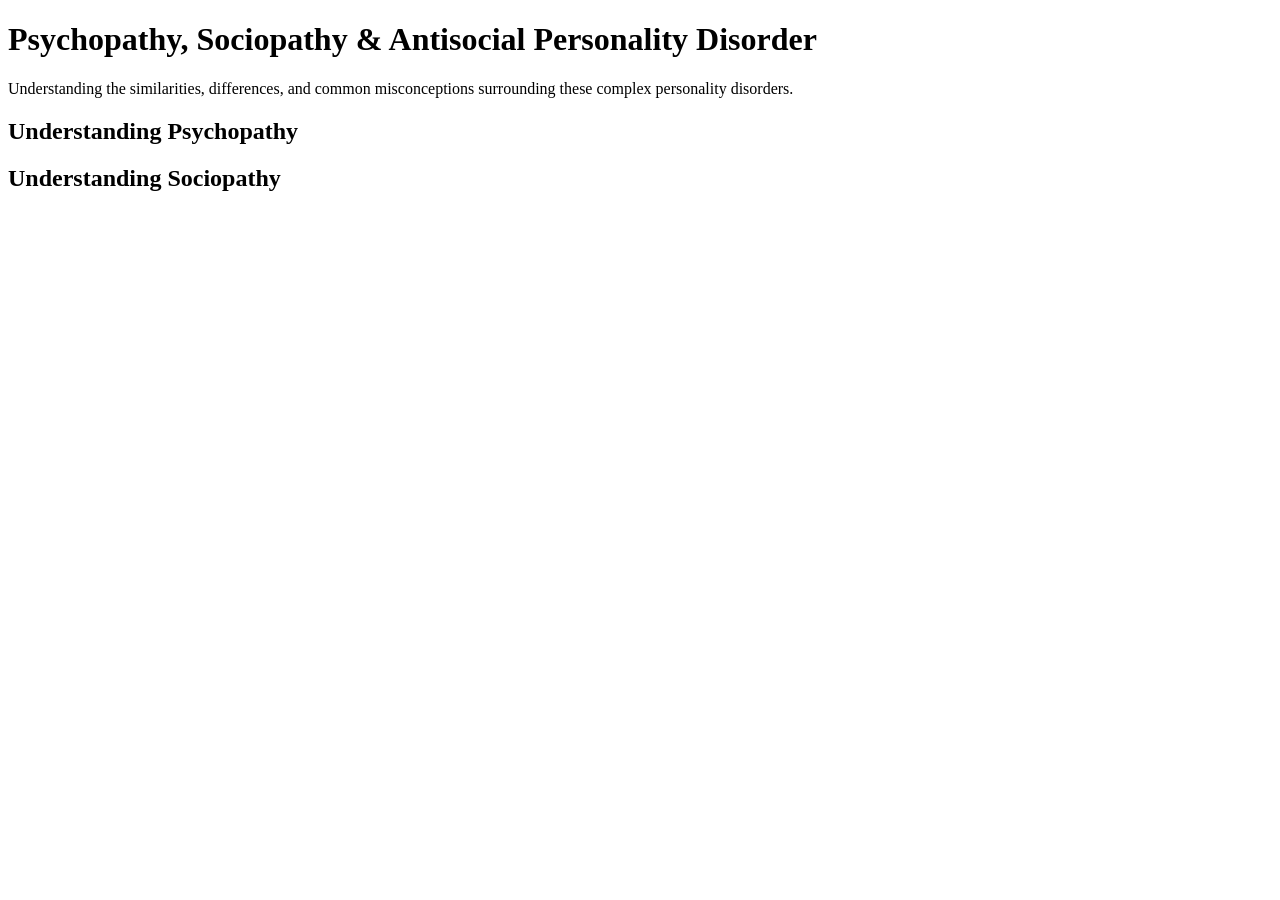
==== index.html @ ae88e932 "Add initial website files" ====
<!doctype html>
<html lang="en">
  <head>
    <meta charset="UTF-8" />
    <meta name="viewport" content="width=device-width, initial-scale=1.0" />
    <title>Home | Psychopathy, Sociopathy and ASPD</title>
  </head>
  <body>
    <header class="hero">
      <h1>Psychopathy, Sociopathy & Antisocial Personality Disorder</h1>
      <p class="subtitle">
        Understanding the similarities, differences, and common misconceptions
        surrounding these complex personality disorders.
      </p>
    </header>
    <main>
      <section>
        <h2>Understanding Psychopathy</h2>
        <p></p>
      </section>
      <section>
        <h2>Understanding Sociopathy</h2>
        <p></p>
      </section>
    </main>
  </body>
</html>
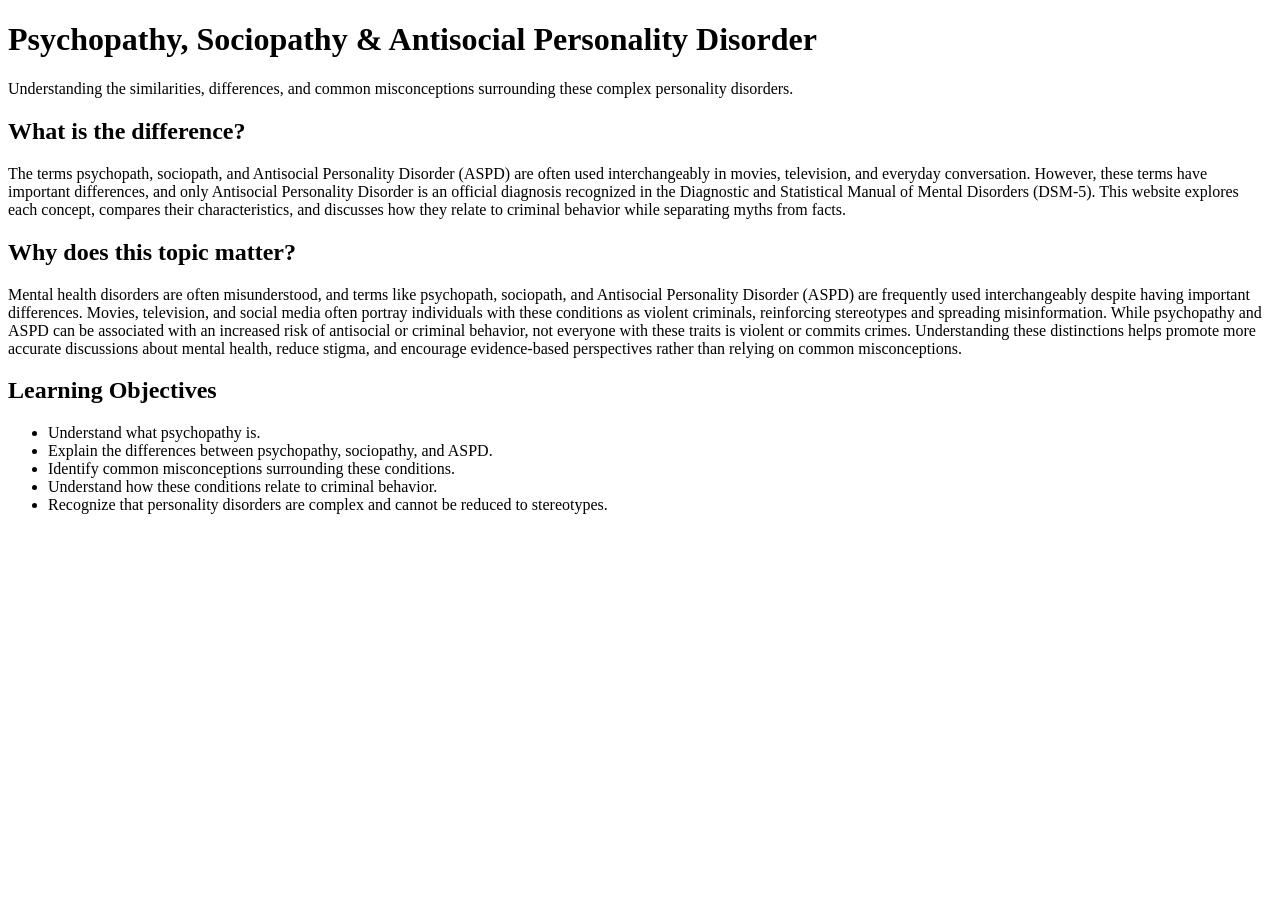
==== commit b0c18ed5: "feat: add homepage content" ====
--- a/index.html
+++ b/index.html
@@ -15,12 +15,21 @@
     </header>
     <main>
       <section>
-        <h2>Understanding Psychopathy</h2>
-        <p></p>
+        <h2>What is the difference?</h2>
+        <p>The terms psychopath, sociopath, and Antisocial Personality Disorder (ASPD) are often used interchangeably in movies, television, and everyday conversation. However, these terms have important differences, and only Antisocial Personality Disorder is an official diagnosis recognized in the Diagnostic and Statistical Manual of Mental Disorders (DSM-5). This website explores each concept, compares their characteristics, and discusses how they relate to criminal behavior while separating myths from facts.</p>
       </section>
       <section>
-        <h2>Understanding Sociopathy</h2>
-        <p></p>
+        <h2>Why does this topic matter?</h2>
+        <p>Mental health disorders are often misunderstood, and terms like psychopath, sociopath, and Antisocial Personality Disorder (ASPD) are frequently used interchangeably despite having important differences. Movies, television, and social media often portray individuals with these conditions as violent criminals, reinforcing stereotypes and spreading misinformation. While psychopathy and ASPD can be associated with an increased risk of antisocial or criminal behavior, not everyone with these traits is violent or commits crimes. Understanding these distinctions helps promote more accurate discussions about mental health, reduce stigma, and encourage evidence-based perspectives rather than relying on common misconceptions.</p>
+      </section>
+      <section>
+        <h2>Learning Objectives</h2>
+        <ul>
+          <li>Understand what psychopathy is.</li>
+          <li>Explain the differences between psychopathy, sociopathy, and ASPD.</li>
+          <li>Identify common misconceptions surrounding these conditions.</li>
+          <li>Understand how these conditions relate to criminal behavior.</li>
+          <li>Recognize that personality disorders are complex and cannot be reduced to stereotypes.</li>
       </section>
     </main>
   </body>
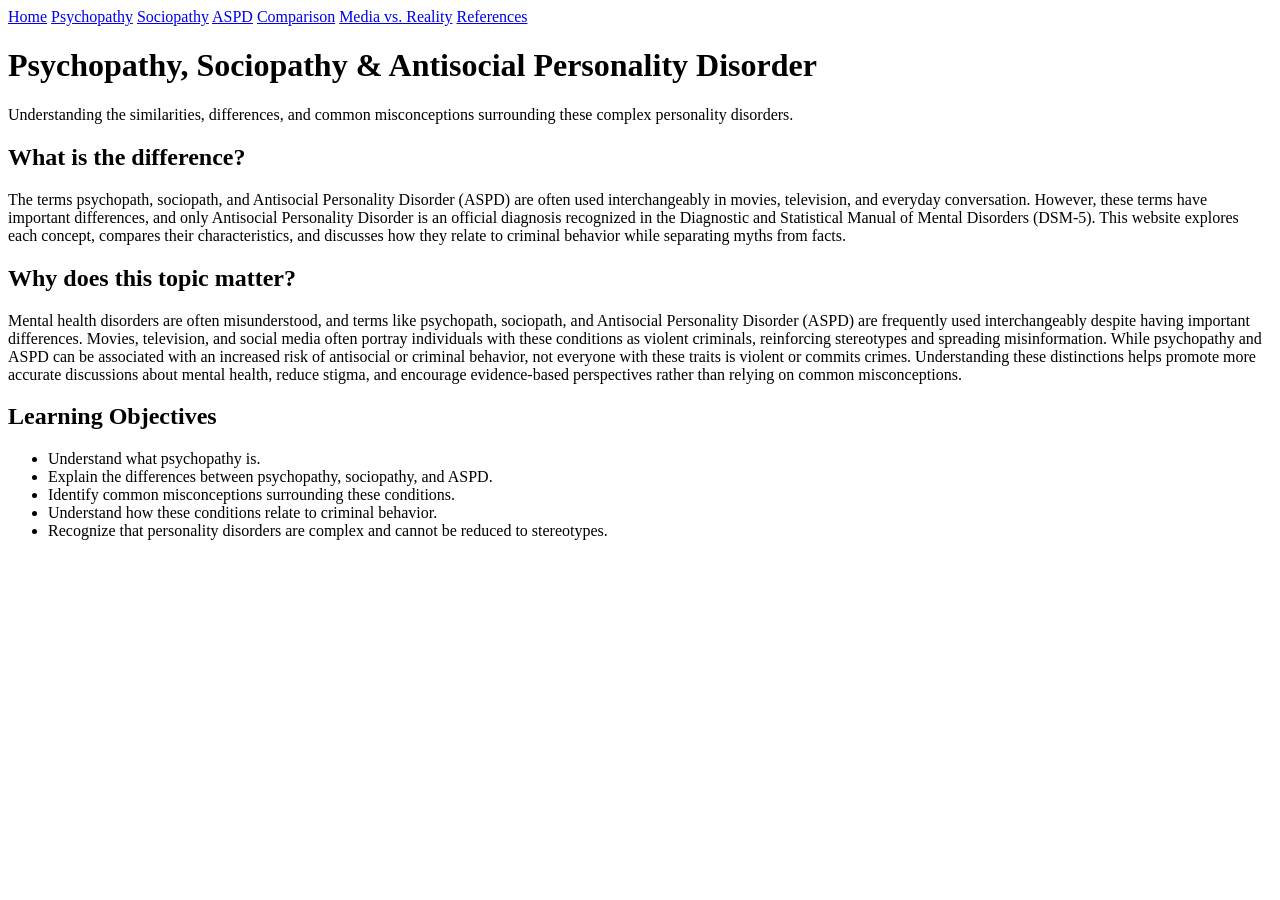
==== commit 7d2c02cc: "feat: Add psychopathy webpage and nav bar" ====
--- a/index.html
+++ b/index.html
@@ -6,6 +6,15 @@
     <title>Home | Psychopathy, Sociopathy and ASPD</title>
   </head>
   <body>
+    <nav>
+      <a href="index.html">Home</a>
+      <a href="psychopathy.html">Psychopathy</a>
+      <a href="sociopathy.html">Sociopathy</a>
+      <a href="aspd.html">ASPD</a>
+      <a href="comparison.html">Comparison</a>
+      <a href="media.html">Media vs. Reality</a>
+      <a href="references.html">References</a>
+    </nav>
     <header class="hero">
       <h1>Psychopathy, Sociopathy & Antisocial Personality Disorder</h1>
       <p class="subtitle">
@@ -16,20 +25,47 @@
     <main>
       <section>
         <h2>What is the difference?</h2>
-        <p>The terms psychopath, sociopath, and Antisocial Personality Disorder (ASPD) are often used interchangeably in movies, television, and everyday conversation. However, these terms have important differences, and only Antisocial Personality Disorder is an official diagnosis recognized in the Diagnostic and Statistical Manual of Mental Disorders (DSM-5). This website explores each concept, compares their characteristics, and discusses how they relate to criminal behavior while separating myths from facts.</p>
+        <p>
+          The terms psychopath, sociopath, and Antisocial Personality Disorder
+          (ASPD) are often used interchangeably in movies, television, and
+          everyday conversation. However, these terms have important
+          differences, and only Antisocial Personality Disorder is an official
+          diagnosis recognized in the Diagnostic and Statistical Manual of
+          Mental Disorders (DSM-5). This website explores each concept, compares
+          their characteristics, and discusses how they relate to criminal
+          behavior while separating myths from facts.
+        </p>
       </section>
       <section>
         <h2>Why does this topic matter?</h2>
-        <p>Mental health disorders are often misunderstood, and terms like psychopath, sociopath, and Antisocial Personality Disorder (ASPD) are frequently used interchangeably despite having important differences. Movies, television, and social media often portray individuals with these conditions as violent criminals, reinforcing stereotypes and spreading misinformation. While psychopathy and ASPD can be associated with an increased risk of antisocial or criminal behavior, not everyone with these traits is violent or commits crimes. Understanding these distinctions helps promote more accurate discussions about mental health, reduce stigma, and encourage evidence-based perspectives rather than relying on common misconceptions.</p>
+        <p>
+          Mental health disorders are often misunderstood, and terms like
+          psychopath, sociopath, and Antisocial Personality Disorder (ASPD) are
+          frequently used interchangeably despite having important differences.
+          Movies, television, and social media often portray individuals with
+          these conditions as violent criminals, reinforcing stereotypes and
+          spreading misinformation. While psychopathy and ASPD can be associated
+          with an increased risk of antisocial or criminal behavior, not
+          everyone with these traits is violent or commits crimes. Understanding
+          these distinctions helps promote more accurate discussions about
+          mental health, reduce stigma, and encourage evidence-based
+          perspectives rather than relying on common misconceptions.
+        </p>
       </section>
       <section>
         <h2>Learning Objectives</h2>
         <ul>
           <li>Understand what psychopathy is.</li>
-          <li>Explain the differences between psychopathy, sociopathy, and ASPD.</li>
+          <li>
+            Explain the differences between psychopathy, sociopathy, and ASPD.
+          </li>
           <li>Identify common misconceptions surrounding these conditions.</li>
           <li>Understand how these conditions relate to criminal behavior.</li>
-          <li>Recognize that personality disorders are complex and cannot be reduced to stereotypes.</li>
+          <li>
+            Recognize that personality disorders are complex and cannot be
+            reduced to stereotypes.
+          </li>
+        </ul>
       </section>
     </main>
   </body>
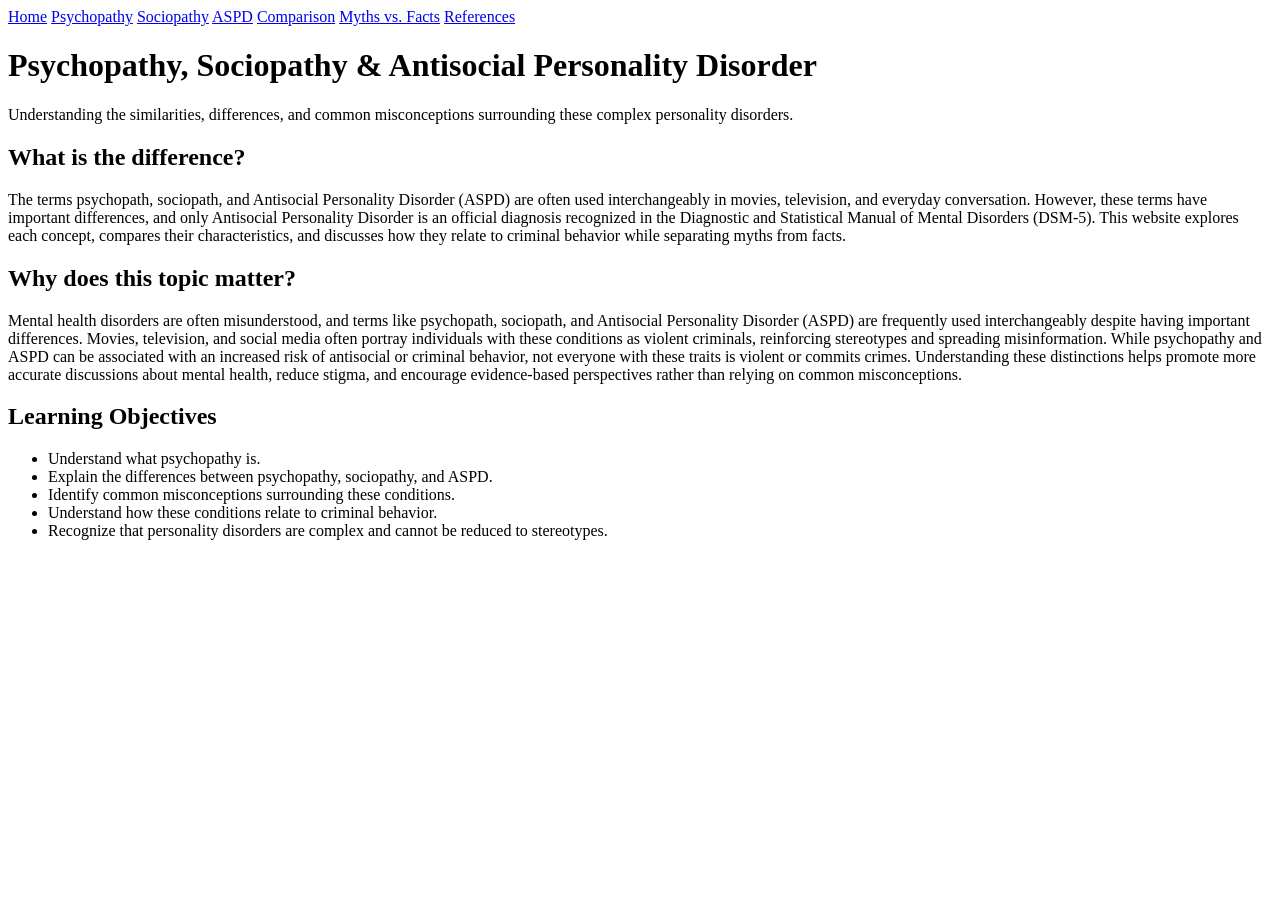
==== commit ba246357: "feat: added webpages and updated nav bars" ====
--- a/index.html
+++ b/index.html
@@ -12,7 +12,7 @@
       <a href="sociopathy.html">Sociopathy</a>
       <a href="aspd.html">ASPD</a>
       <a href="comparison.html">Comparison</a>
-      <a href="media.html">Media vs. Reality</a>
+      <a href="myths.html">Myths vs. Facts</a>
       <a href="references.html">References</a>
     </nav>
     <header class="hero">
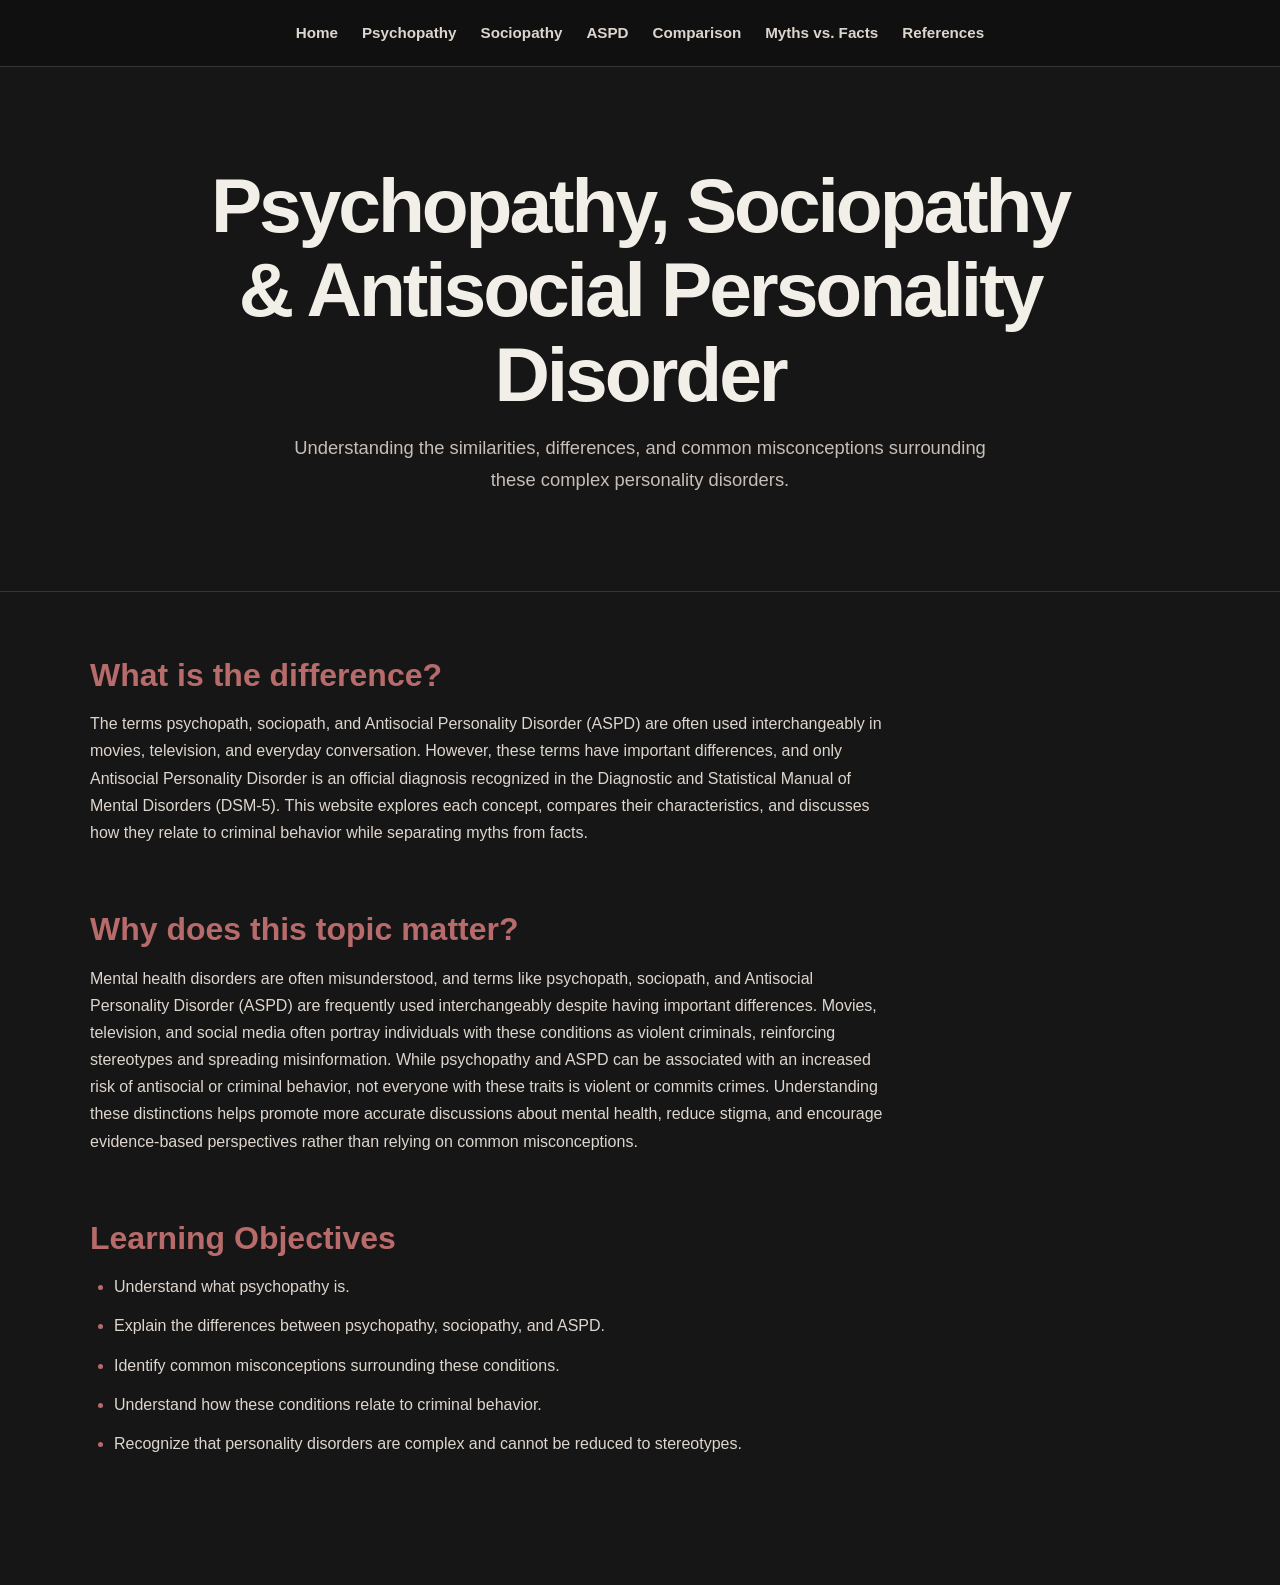
==== commit 9b17040d: "Link stylesheet to each webpage" ====
--- a/index.html
+++ b/index.html
@@ -3,6 +3,7 @@
   <head>
     <meta charset="UTF-8" />
     <meta name="viewport" content="width=device-width, initial-scale=1.0" />
+    <link rel="stylesheet" href="styles.css" />
     <title>Home | Psychopathy, Sociopathy and ASPD</title>
   </head>
   <body>
@@ -12,7 +13,7 @@
       <a href="sociopathy.html">Sociopathy</a>
       <a href="aspd.html">ASPD</a>
       <a href="comparison.html">Comparison</a>
-      <a href="myths.html">Myths vs. Facts</a>
+      <a href="myths-vs-facts.html">Myths vs. Facts</a>
       <a href="references.html">References</a>
     </nav>
     <header class="hero">
--- a/styles.css
+++ b/styles.css
@@ -0,0 +1,440 @@
+/* =========================================
+   GLOBAL STYLES
+   ========================================= */
+
+* {
+  box-sizing: border-box;
+  margin: 0;
+  padding: 0;
+}
+
+html {
+  scroll-behavior: smooth;
+}
+
+body {
+  font-family: Arial, Helvetica, sans-serif;
+  line-height: 1.7;
+  color: #f2eee8;
+  background-color: #171616;
+}
+
+a {
+  color: inherit;
+  text-decoration: none;
+}
+
+p {
+  max-width: 800px;
+}
+
+ul,
+ol {
+  padding-left: 1.5rem;
+}
+
+/* =========================================
+   NAVIGATION
+   ========================================= */
+
+nav {
+  display: flex;
+  justify-content: center;
+  align-items: center;
+  flex-wrap: wrap;
+  gap: 1.5rem;
+  padding: 1.25rem 2rem;
+  background-color: #111010;
+  border-bottom: 1px solid #393434;
+  position: sticky;
+  top: 0;
+  z-index: 1000;
+}
+
+nav a {
+  color: #ddd6ce;
+  font-size: 0.95rem;
+  font-weight: 600;
+  transition: color 0.3s ease;
+}
+
+nav a:hover {
+  color: #b86b6b;
+}
+
+/* =========================================
+   HEADER / HERO
+   ========================================= */
+
+header {
+  text-align: center;
+  padding: 6rem 2rem;
+  background: linear-gradient(rgba(23, 22, 22, 0.88), rgba(23, 22, 22, 0.95));
+  border-bottom: 1px solid #393434;
+}
+
+header h1 {
+  max-width: 900px;
+  margin: 0 auto 1rem;
+  font-size: clamp(2.5rem, 6vw, 5rem);
+  line-height: 1.1;
+  letter-spacing: -0.04em;
+}
+
+header p {
+  margin: 0 auto;
+  color: #c7bfb7;
+  font-size: 1.15rem;
+  max-width: 700px;
+}
+
+/* =========================================
+   MAIN CONTENT
+   ========================================= */
+
+main {
+  width: min(1100px, 90%);
+  margin: 0 auto;
+  padding: 4rem 0;
+}
+
+section {
+  margin-bottom: 4rem;
+}
+
+section h2 {
+  margin-bottom: 1rem;
+  color: #b86b6b;
+  font-size: 2rem;
+  line-height: 1.2;
+}
+
+section p {
+  color: #ddd6ce;
+  margin-bottom: 1rem;
+}
+
+/* =========================================
+   LISTS
+   ========================================= */
+
+section ul li,
+section ol li {
+  margin-bottom: 0.75rem;
+  color: #ddd6ce;
+}
+
+section ul li::marker {
+  color: #b86b6b;
+}
+
+/* =========================================
+   CARDS
+   ========================================= */
+
+.card-grid {
+  display: grid;
+  grid-template-columns: repeat(3, 1fr);
+  gap: 1.5rem;
+  margin-top: 2rem;
+}
+
+.card {
+  background-color: #211f1f;
+  border: 1px solid #393434;
+  border-radius: 12px;
+  padding: 1.75rem;
+  transition:
+    transform 0.3s ease,
+    border-color 0.3s ease,
+    box-shadow 0.3s ease;
+}
+
+.card:hover {
+  transform: translateY(-5px);
+  border-color: #8f5151;
+  box-shadow: 0 10px 30px rgba(0, 0, 0, 0.25);
+}
+
+.card h3 {
+  color: #e1a0a0;
+  margin-bottom: 0.75rem;
+}
+
+.card p {
+  color: #c7bfb7;
+  margin-bottom: 0;
+}
+
+/* =========================================
+   TRAIT CARDS
+   ========================================= */
+
+.trait-grid {
+  display: grid;
+  grid-template-columns: repeat(3, 1fr);
+  gap: 1.5rem;
+  margin-top: 2rem;
+}
+
+.trait-card {
+  padding: 1.5rem;
+  background-color: #211f1f;
+  border-left: 4px solid #8f5151;
+  border-radius: 8px;
+}
+
+.trait-card h3 {
+  margin-bottom: 0.5rem;
+  color: #e1a0a0;
+}
+
+.trait-card p {
+  margin-bottom: 0;
+}
+
+/* =========================================
+   COMPARISON TABLE
+   ========================================= */
+
+table {
+  width: 100%;
+  border-collapse: collapse;
+  margin-top: 2rem;
+  background-color: #211f1f;
+  border: 1px solid #393434;
+  border-radius: 10px;
+  overflow: hidden;
+}
+
+th,
+td {
+  padding: 1rem;
+  text-align: left;
+  border-bottom: 1px solid #393434;
+}
+
+th {
+  background-color: #302b2b;
+  color: #e1a0a0;
+  font-weight: 700;
+}
+
+td {
+  color: #ddd6ce;
+}
+
+tr:last-child td {
+  border-bottom: none;
+}
+
+tr:hover td {
+  background-color: #272323;
+}
+
+/* =========================================
+   MYTHS VS FACTS
+   ========================================= */
+
+.myth {
+  margin-bottom: 2rem;
+  padding: 2rem;
+  background-color: #211f1f;
+  border-radius: 12px;
+  border: 1px solid #393434;
+}
+
+.myth h2 {
+  color: #d28a8a;
+  margin-bottom: 1rem;
+}
+
+.fact {
+  padding-top: 1rem;
+  border-top: 1px solid #393434;
+}
+
+.fact strong {
+  color: #d7a0a0;
+}
+
+/* =========================================
+   HIGHLIGHT / CALLOUT
+   ========================================= */
+
+.callout {
+  margin: 2rem 0;
+  padding: 2rem;
+  background-color: #2a2323;
+  border-left: 5px solid #b86b6b;
+  border-radius: 8px;
+}
+
+.callout h3 {
+  margin-bottom: 0.5rem;
+  color: #e1a0a0;
+}
+
+.callout p {
+  margin-bottom: 0;
+}
+
+/* =========================================
+   COMPARISON CARDS
+   ========================================= */
+
+.comparison-grid {
+  display: grid;
+  grid-template-columns: repeat(3, 1fr);
+  gap: 1.5rem;
+  margin-top: 2rem;
+}
+
+.comparison-card {
+  padding: 2rem;
+  text-align: center;
+  background-color: #211f1f;
+  border: 1px solid #393434;
+  border-radius: 12px;
+}
+
+.comparison-card h3 {
+  margin-bottom: 1rem;
+  color: #d28a8a;
+  font-size: 1.5rem;
+}
+
+.comparison-card p {
+  margin: 0 auto;
+}
+
+/* =========================================
+   LINKS / BUTTONS
+   ========================================= */
+
+.button {
+  display: inline-block;
+  margin-top: 1rem;
+  padding: 0.75rem 1.25rem;
+  background-color: #8f5151;
+  color: #fff;
+  border-radius: 6px;
+  font-weight: 600;
+  transition: background-color 0.3s ease;
+}
+
+.button:hover {
+  background-color: #b86b6b;
+}
+
+/* =========================================
+   REFERENCES
+   ========================================= */
+
+.references {
+  counter-reset: references;
+}
+
+.references li {
+  margin-bottom: 1.5rem;
+  padding-left: 0.5rem;
+}
+
+.references a {
+  color: #d28a8a;
+  text-decoration: underline;
+}
+
+.references a:hover {
+  color: #f0b0b0;
+}
+
+/* =========================================
+   FOOTER
+   ========================================= */
+
+footer {
+  padding: 2rem;
+  text-align: center;
+  background-color: #111010;
+  border-top: 1px solid #393434;
+}
+
+footer p {
+  margin: 0 auto;
+  color: #958e88;
+  font-size: 0.9rem;
+}
+
+/* =========================================
+   RESPONSIVE DESIGN
+   ========================================= */
+
+@media (max-width: 900px) {
+  .card-grid,
+  .trait-grid,
+  .comparison-grid {
+    grid-template-columns: repeat(2, 1fr);
+  }
+
+  header {
+    padding: 5rem 1.5rem;
+  }
+
+  main {
+    width: min(92%, 800px);
+  }
+}
+
+@media (max-width: 650px) {
+  nav {
+    gap: 0.75rem 1rem;
+    padding: 1rem;
+  }
+
+  nav a {
+    font-size: 0.85rem;
+  }
+
+  header {
+    padding: 4rem 1rem;
+  }
+
+  header h1 {
+    font-size: 2.5rem;
+  }
+
+  header p {
+    font-size: 1rem;
+  }
+
+  main {
+    width: 92%;
+    padding: 3rem 0;
+  }
+
+  section {
+    margin-bottom: 3rem;
+  }
+
+  section h2 {
+    font-size: 1.6rem;
+  }
+
+  .card-grid,
+  .trait-grid,
+  .comparison-grid {
+    grid-template-columns: 1fr;
+  }
+
+  table {
+    display: block;
+    overflow-x: auto;
+    white-space: nowrap;
+  }
+
+  th,
+  td {
+    padding: 0.75rem;
+  }
+}
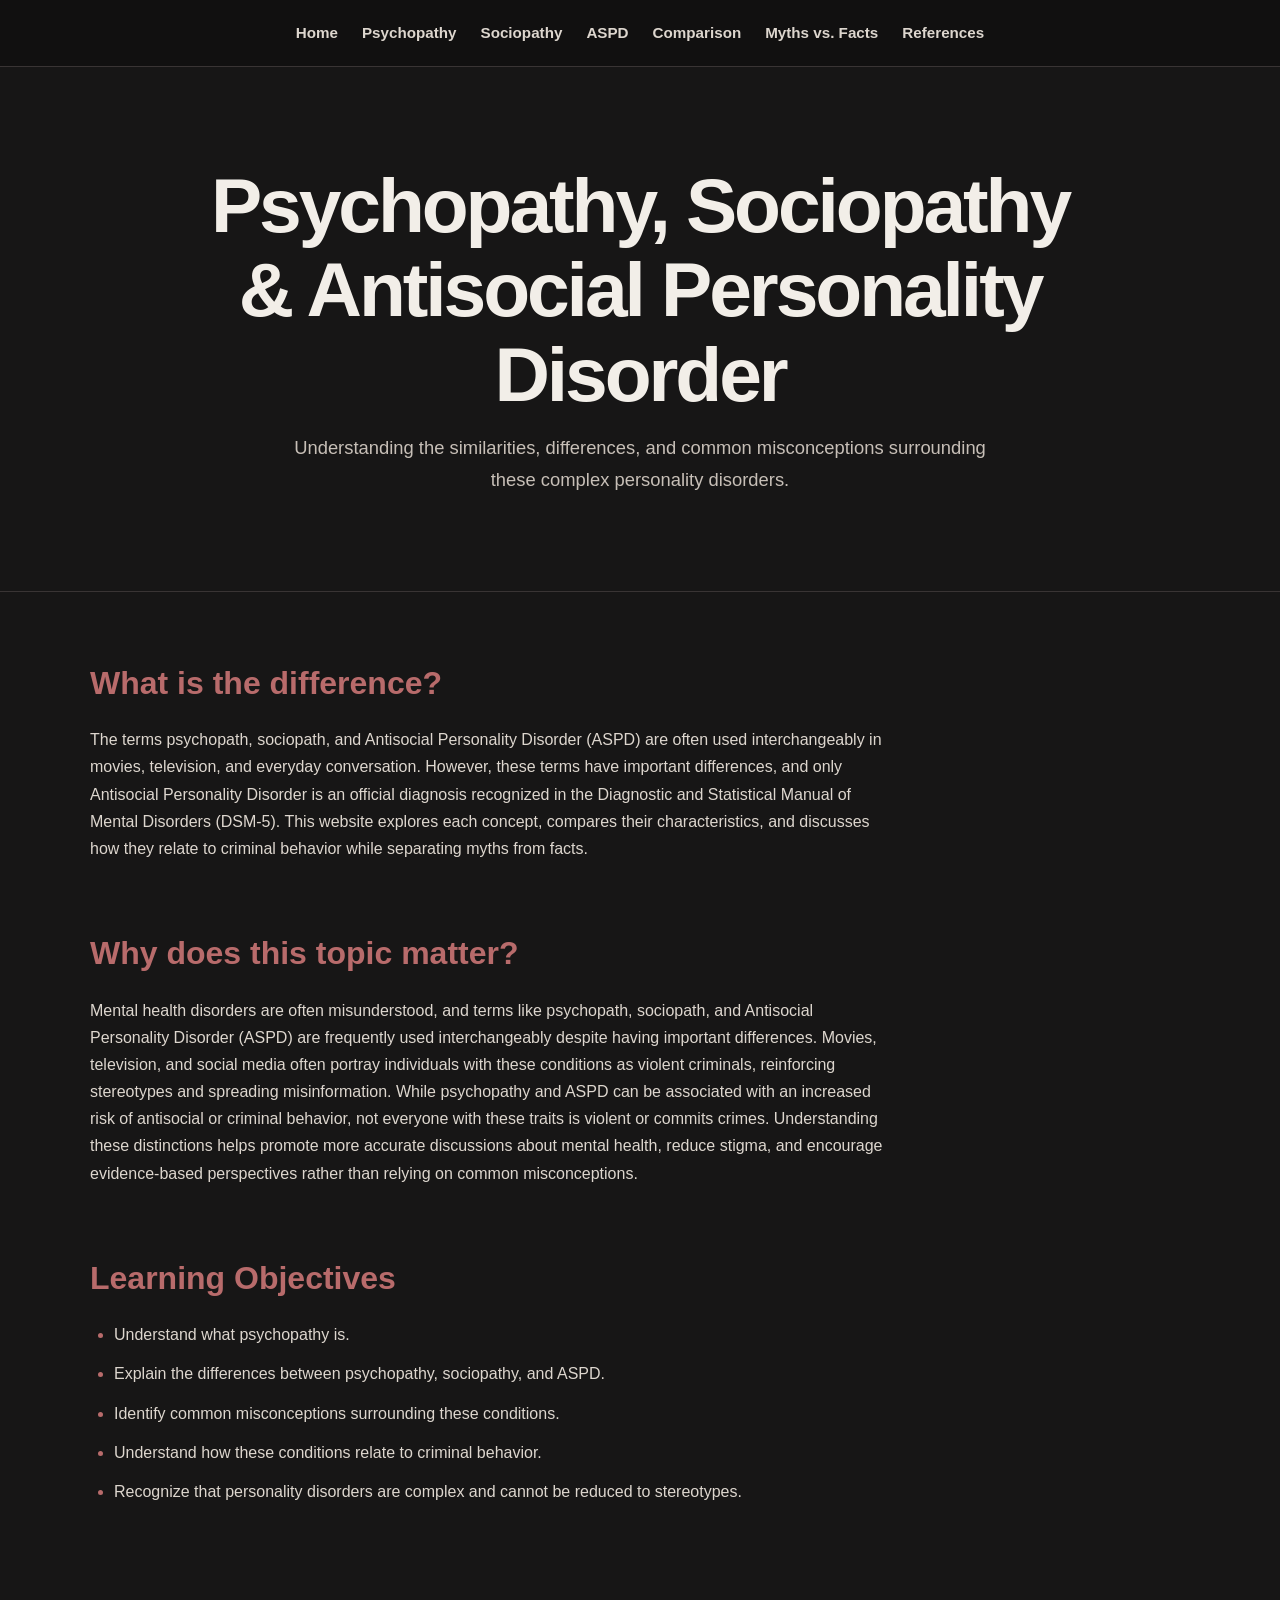
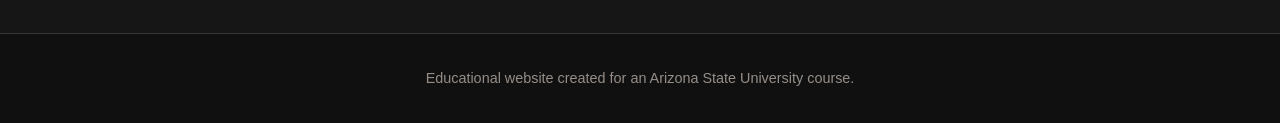
==== commit b3a58711: "Update index webpage footer" ====
--- a/index.html
+++ b/index.html
@@ -69,5 +69,8 @@
         </ul>
       </section>
     </main>
+    <footer>
+      <p>Educational website created for an Arizona State University course.</p>
+    </footer>
   </body>
 </html>
--- a/styles.css
+++ b/styles.css
@@ -17,6 +17,21 @@
   line-height: 1.7;
   color: #f2eee8;
   background-color: #171616;
+
+  /* Page transition */
+  animation: pageFade 0.8s ease-in-out;
+}
+
+@keyframes pageFade {
+  from {
+    opacity: 0;
+    transform: translateY(8px);
+  }
+
+  to {
+    opacity: 1;
+    transform: translateY(0);
+  }
 }
 
 a {
@@ -43,9 +58,12 @@
   align-items: center;
   flex-wrap: wrap;
   gap: 1.5rem;
+
   padding: 1.25rem 2rem;
+
   background-color: #111010;
   border-bottom: 1px solid #393434;
+
   position: sticky;
   top: 0;
   z-index: 1000;
@@ -55,6 +73,7 @@
   color: #ddd6ce;
   font-size: 0.95rem;
   font-weight: 600;
+
   transition: color 0.3s ease;
 }
 
@@ -63,28 +82,38 @@
 }
 
 /* =========================================
-   HEADER / HERO
+   HEADER
    ========================================= */
 
 header {
   text-align: center;
+
   padding: 6rem 2rem;
-  background: linear-gradient(rgba(23, 22, 22, 0.88), rgba(23, 22, 22, 0.95));
+
+  background-color: #171616;
+
   border-bottom: 1px solid #393434;
 }
 
 header h1 {
   max-width: 900px;
+
   margin: 0 auto 1rem;
+
   font-size: clamp(2.5rem, 6vw, 5rem);
+
   line-height: 1.1;
+
   letter-spacing: -0.04em;
 }
 
 header p {
   margin: 0 auto;
+
   color: #c7bfb7;
+
   font-size: 1.15rem;
+
   max-width: 700px;
 }
 
@@ -94,7 +123,9 @@
 
 main {
   width: min(1100px, 90%);
+
   margin: 0 auto;
+
   padding: 4rem 0;
 }
 
@@ -104,14 +135,75 @@
 
 section h2 {
   margin-bottom: 1rem;
+
   color: #b86b6b;
+
   font-size: 2rem;
-  line-height: 1.2;
 }
 
 section p {
   color: #ddd6ce;
+
   margin-bottom: 1rem;
+}
+
+/* =========================================
+   CARDS
+   ========================================= */
+
+.card-grid,
+.trait-grid,
+.comparison-grid {
+  display: grid;
+
+  grid-template-columns: repeat(3, 1fr);
+
+  gap: 1.5rem;
+
+  margin-top: 2rem;
+}
+
+.card,
+.trait-card,
+.comparison-card {
+  background-color: #211f1f;
+
+  border: 1px solid #393434;
+
+  border-radius: 12px;
+
+  padding: 1.75rem;
+
+  transition:
+    transform 0.3s ease,
+    box-shadow 0.3s ease,
+    border-color 0.3s ease;
+}
+
+.card:hover,
+.trait-card:hover,
+.comparison-card:hover {
+  transform: translateY(-5px);
+
+  border-color: #8f5151;
+
+  box-shadow: 0 10px 25px rgba(0, 0, 0, 0.3);
+}
+
+.card h3,
+.trait-card h3,
+.comparison-card h3 {
+  color: #e1a0a0;
+
+  margin-bottom: 0.75rem;
+}
+
+.card p,
+.trait-card p,
+.comparison-card p {
+  color: #c7bfb7;
+
+  margin-bottom: 0;
 }
 
 /* =========================================
@@ -120,8 +212,9 @@
 
 section ul li,
 section ol li {
+  color: #ddd6ce;
+
   margin-bottom: 0.75rem;
-  color: #ddd6ce;
 }
 
 section ul li::marker {
@@ -129,197 +222,117 @@
 }
 
 /* =========================================
-   CARDS
-   ========================================= */
-
-.card-grid {
-  display: grid;
-  grid-template-columns: repeat(3, 1fr);
-  gap: 1.5rem;
-  margin-top: 2rem;
-}
-
-.card {
-  background-color: #211f1f;
-  border: 1px solid #393434;
-  border-radius: 12px;
-  padding: 1.75rem;
-  transition:
-    transform 0.3s ease,
-    border-color 0.3s ease,
-    box-shadow 0.3s ease;
-}
-
-.card:hover {
-  transform: translateY(-5px);
-  border-color: #8f5151;
-  box-shadow: 0 10px 30px rgba(0, 0, 0, 0.25);
-}
-
-.card h3 {
-  color: #e1a0a0;
-  margin-bottom: 0.75rem;
-}
-
-.card p {
-  color: #c7bfb7;
-  margin-bottom: 0;
-}
-
-/* =========================================
-   TRAIT CARDS
-   ========================================= */
-
-.trait-grid {
-  display: grid;
-  grid-template-columns: repeat(3, 1fr);
-  gap: 1.5rem;
-  margin-top: 2rem;
-}
-
-.trait-card {
-  padding: 1.5rem;
-  background-color: #211f1f;
-  border-left: 4px solid #8f5151;
-  border-radius: 8px;
-}
-
-.trait-card h3 {
-  margin-bottom: 0.5rem;
-  color: #e1a0a0;
-}
-
-.trait-card p {
-  margin-bottom: 0;
-}
-
-/* =========================================
-   COMPARISON TABLE
+   TABLES
    ========================================= */
 
 table {
   width: 100%;
+
+  margin-top: 2rem;
+
   border-collapse: collapse;
-  margin-top: 2rem;
+
   background-color: #211f1f;
+
   border: 1px solid #393434;
-  border-radius: 10px;
-  overflow: hidden;
 }
 
 th,
 td {
   padding: 1rem;
+
   text-align: left;
+
   border-bottom: 1px solid #393434;
 }
 
 th {
   background-color: #302b2b;
+
   color: #e1a0a0;
-  font-weight: 700;
 }
 
 td {
   color: #ddd6ce;
 }
 
-tr:last-child td {
-  border-bottom: none;
-}
-
 tr:hover td {
   background-color: #272323;
 }
 
 /* =========================================
-   MYTHS VS FACTS
+   MYTHS AND FACTS
    ========================================= */
 
 .myth {
+  background-color: #211f1f;
+
+  border: 1px solid #393434;
+
+  border-radius: 12px;
+
+  padding: 2rem;
+
   margin-bottom: 2rem;
+}
+
+.myth h3 {
+  color: #d28a8a;
+
+  margin-bottom: 1rem;
+}
+
+.fact {
+  border-top: 1px solid #393434;
+
+  padding-top: 1rem;
+}
+
+.fact strong {
+  color: #e1a0a0;
+}
+
+/* =========================================
+   CALLOUT BOXES
+   ========================================= */
+
+.callout {
+  background-color: #2a2323;
+
+  border-left: 5px solid #b86b6b;
+
+  border-radius: 8px;
+
   padding: 2rem;
-  background-color: #211f1f;
-  border-radius: 12px;
-  border: 1px solid #393434;
-}
-
-.myth h2 {
-  color: #d28a8a;
-  margin-bottom: 1rem;
-}
-
-.fact {
-  padding-top: 1rem;
-  border-top: 1px solid #393434;
-}
-
-.fact strong {
-  color: #d7a0a0;
-}
-
-/* =========================================
-   HIGHLIGHT / CALLOUT
-   ========================================= */
-
-.callout {
+
   margin: 2rem 0;
-  padding: 2rem;
-  background-color: #2a2323;
-  border-left: 5px solid #b86b6b;
-  border-radius: 8px;
 }
 
 .callout h3 {
+  color: #e1a0a0;
+
   margin-bottom: 0.5rem;
-  color: #e1a0a0;
-}
-
-.callout p {
-  margin-bottom: 0;
-}
-
-/* =========================================
-   COMPARISON CARDS
-   ========================================= */
-
-.comparison-grid {
-  display: grid;
-  grid-template-columns: repeat(3, 1fr);
-  gap: 1.5rem;
-  margin-top: 2rem;
-}
-
-.comparison-card {
-  padding: 2rem;
-  text-align: center;
-  background-color: #211f1f;
-  border: 1px solid #393434;
-  border-radius: 12px;
-}
-
-.comparison-card h3 {
-  margin-bottom: 1rem;
-  color: #d28a8a;
-  font-size: 1.5rem;
-}
-
-.comparison-card p {
-  margin: 0 auto;
-}
-
-/* =========================================
-   LINKS / BUTTONS
+}
+
+/* =========================================
+   BUTTONS
    ========================================= */
 
 .button {
   display: inline-block;
+
   margin-top: 1rem;
+
   padding: 0.75rem 1.25rem;
+
   background-color: #8f5151;
-  color: #fff;
+
+  color: white;
+
   border-radius: 6px;
-  font-weight: 600;
+
+  font-weight: bold;
+
   transition: background-color 0.3s ease;
 }
 
@@ -331,17 +344,13 @@
    REFERENCES
    ========================================= */
 
-.references {
-  counter-reset: references;
-}
-
 .references li {
   margin-bottom: 1.5rem;
-  padding-left: 0.5rem;
 }
 
 .references a {
   color: #d28a8a;
+
   text-decoration: underline;
 }
 
@@ -355,14 +364,19 @@
 
 footer {
   padding: 2rem;
+
   text-align: center;
+
   background-color: #111010;
+
   border-top: 1px solid #393434;
 }
 
 footer p {
   margin: 0 auto;
+
   color: #958e88;
+
   font-size: 0.9rem;
 }
 
@@ -376,20 +390,11 @@
   .comparison-grid {
     grid-template-columns: repeat(2, 1fr);
   }
-
-  header {
-    padding: 5rem 1.5rem;
-  }
-
-  main {
-    width: min(92%, 800px);
-  }
 }
 
 @media (max-width: 650px) {
   nav {
     gap: 0.75rem 1rem;
-    padding: 1rem;
   }
 
   nav a {
@@ -404,21 +409,8 @@
     font-size: 2.5rem;
   }
 
-  header p {
-    font-size: 1rem;
-  }
-
   main {
     width: 92%;
-    padding: 3rem 0;
-  }
-
-  section {
-    margin-bottom: 3rem;
-  }
-
-  section h2 {
-    font-size: 1.6rem;
   }
 
   .card-grid,
@@ -426,15 +418,18 @@
   .comparison-grid {
     grid-template-columns: 1fr;
   }
-
-  table {
-    display: block;
-    overflow-x: auto;
-    white-space: nowrap;
-  }
-
-  th,
-  td {
-    padding: 0.75rem;
-  }
-}
+}
+
+/* =========================================
+   ACCESSIBILITY
+   ========================================= */
+
+@media (prefers-reduced-motion: reduce) {
+  body {
+    animation: none;
+  }
+
+  * {
+    transition: none !important;
+  }
+}
